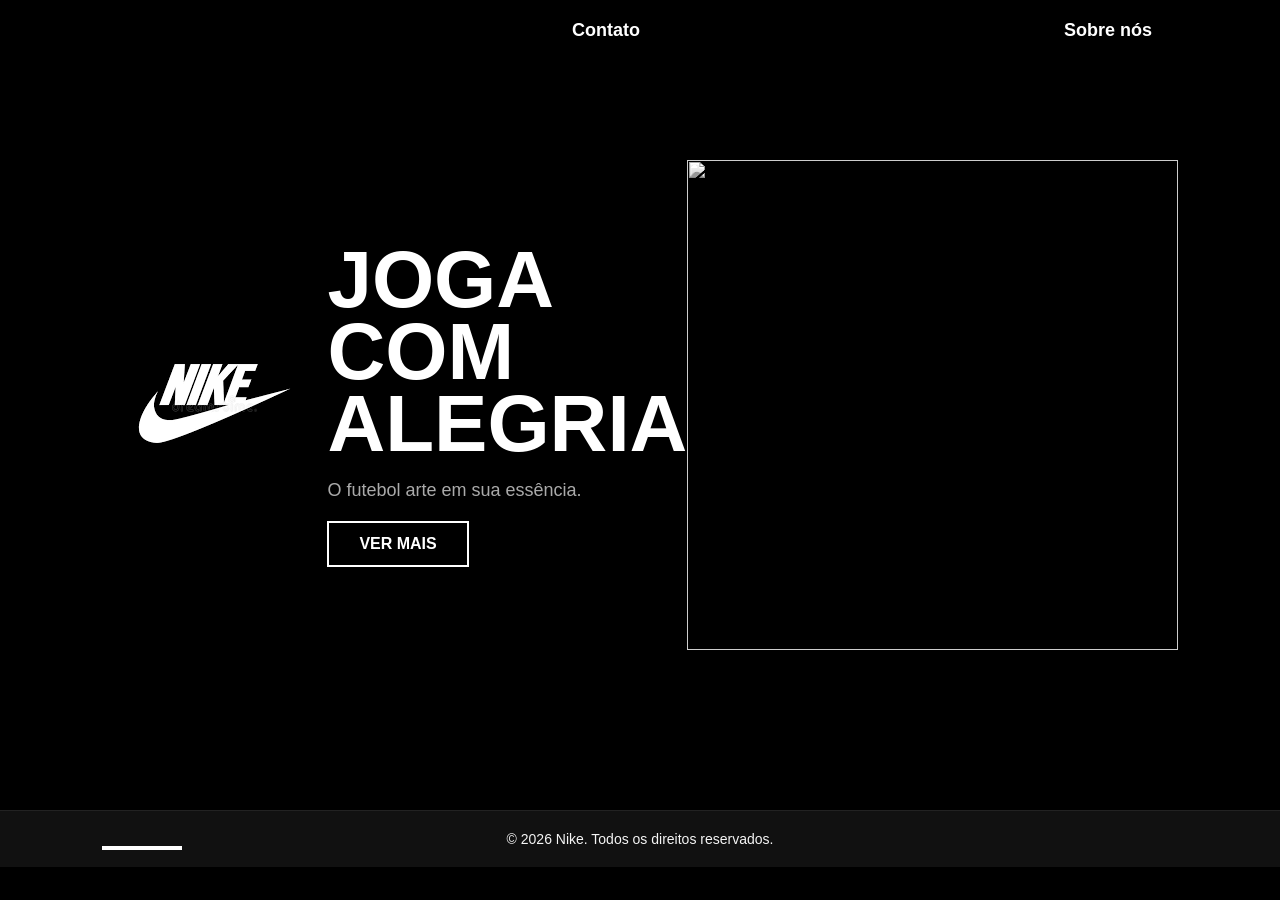
==== index.html @ 46e06e61 "feat:Site MVP Eric Alteracoes" ====
<!DOCTYPE html>
<html lang="pt-br">
<head>
    <meta charset="UTF-8">
    <title>NIKE</title>

    <!-- Conectando o CSS externo -->
    <link rel="stylesheet" href="style.css">
</head>
<body>


<section class="hero">

    <div class="title">
        <img src="[data-uri]" alt="Nike Logo"></h1>
    </div>
    
    

   
    <div class="text">
        <h1>JOGA<br>COM<br>ALEGRIA</h1>
        <p>O futebol arte em sua essência.</p>
        <a href="produtos.html" class="btn">VER MAIS</a>
    </div>

   
    <div class="images">
        <img src="https://s2-ge.glbimg.com/4L4P5YxfeqMraqw4M9vez6PfS5Y=/0x0:1023x1280/984x0/smart/filters:strip_icc()/i.s3.glbimg.com/v1/AUTH_bc8228b6673f488aa253bbcb03c80ec5/internal_photos/bs/2025/Y/8/ulVmg7SAKY3PsIbzaGpQ/whatsapp-image-2025-06-12-at-09.35.35.jpeg" class="main-img">
        <img src="https://s2-ge.glbimg.com/4L4P5YxfeqMraqw4M9vez6PfS5Y=/0x0:1023x1280/984x0/smart/filters:strip_icc()/i.s3.glbimg.com/v1/AUTH_bc8228b6673f488aa253bbcb03c80ec5/internal_photos/bs/2025/Y/8/ulVmg7SAKY3PsIbzaGpQ/whatsapp-image-2025-06-12-at-09.35.35.jpeg" class="overlay">
        <!-- <img src="https://images.metroimg.com/2026/03/ronaldinho-gaucho-camisa-do-brasil-selecao-brasileira-jordan-nike-azul-copa-do-mundo-1.jpg" class="overlay"> -->
    </div>

</section>

<a class="aboutus" href="sobre.html">Sobre nós</a>
<a class="contact" href="contato.html">Contato</a>

<div class="line"></div>
<footer class="footer">
    <p>&copy; 2026 Nike. Todos os direitos reservados.</p>
</footer>
</body>
</html>
---- style.css ----
/* RESET BÁSICO (remove estilos padrão do navegador) */
*{
    margin:0; /* remove margens */
    padding:0; /* remove espaçamentos */
    box-sizing:border-box; /* facilita cálculo de tamanho */
    font-family:Helvetica, Arial, sans-serif; /* fonte padrão */
}

.tittle{
    position: fixed;
    top:20px;
    left:25%;
    font-size:24px;
    font-weight:bold;
    color:white;
}

/* CORPO DA PÁGINA */
body{
    background:#000; /* fundo preto */
    color:#fff; /* texto branco */
    overflow-x:hidden; /* evita scroll lateral */
}

/* HERO (seção principal) */
.hero{
    height:90vh; /* ocupa a tela inteira */
    display:flex; /* ativa layout flex */
    align-items:center; /* centraliza vertical */
    justify-content:space-between; /* separa texto e imagem */
    padding:0 8%; /* espaço lateral */
}

/* BLOCO DE TEXTO */
.text{
    max-width:500px; /* limita largura */
}

/* TÍTULO */
.text h1{
    font-size:80px; /* bem grande estilo Nike */
    font-weight:900; /* bem pesado */
    line-height:0.9; /* diminui espaço entre linhas */
}

/* PARÁGRAFO */
.text p{
    margin:20px 0; /* espaço em cima e baixo */
    color:#aaa; /* cinza */
    font-size:18px;
}

/* BOTÃO */
.btn{
    display:inline-block;
    padding:12px 30px;
    border:2px solid white;
    text-decoration:none;
    color:white;
    font-weight:bold;
    transition:0.3s; /* animação suave */
}

/* FORMULÁRIO DE CONTATO */
.container{
    max-width:900px;
    margin:4rem auto 2rem;
    padding:2rem;
    background:rgba(255,255,255,0.04);
    border:1px solid rgba(255,255,255,0.14);
    border-radius:18px;
}

.container h1{
    font-size:3rem;
    text-align:center;
    margin-bottom:1.8rem;
    letter-spacing:1px;
}

.formulario{
    display:flex;
    flex-direction:column;
    gap:1.2rem;
    max-width:640px;
    margin:0 auto;
}

.formulario input{
    width:100%;
    padding:1rem 1.2rem;
    border:1px solid rgba(255,255,255,0.24);
    border-radius:12px;
    background:rgba(255,255,255,0.05);
    color:#fff;
    font-size:1rem;
    transition:0.3s;
}

.formulario input::placeholder{
    color:rgba(255,255,255,0.65);
}

.formulario input:focus{
    outline:none;
    border-color:#fff;
    box-shadow:0 0 0 4px rgba(255,255,255,0.08);
}

.formulario input:invalid{
    border-color:#ff6b6b;
}

.formulario input:valid{
    border-color:#47d7a0;
}

.formulario button{
    width:100%;
    padding:14px 18px;
    background:#fff;
    color:#000;
    border:none;
    border-radius:12px;
    font-weight:800;
    cursor:pointer;
    transition:0.3s;
}

.formulario button:hover{
    filter:brightness(0.95);
}

/* MAPA DE CONTATO */
.mapa{
    width:100%;
    max-width:900px;
    margin:2rem auto;
}

.mapa iframe{
    width:100%;
    height:450px;
    border:0;
}

/* HOVER DO BOTÃO */
.btn:hover{
    background:white;
    color:black;
}

/* CONTAINER DAS IMAGENS */
.images{
    position:relative; /* necessário para overlay */
    width:100%;
    max-width:500px;
    aspect-ratio:1/1;
    overflow:hidden;
    margin:auto;
}

/* IMAGEM PRINCIPAL */
.main-img{
    width:100%;
    height:100%;
    object-fit:cover;
    display:block;
    filter:grayscale(100%) contrast(120%); /* estilo preto e branco */
    transition:0.5s;
}

/* IMAGEM SOBREPOSTA */
.overlay{
    position:absolute;
    top:0;
    left:0;
    width:100%;
    height:100%;
    object-fit:cover;
    opacity:0; /* invisível inicialmente */
    /* transform:translate(20px, 20px); deslocada */
    transition:0.5s;
}

/* EFEITO AO PASSAR O MOUSE */
.images:hover .main-img{
    opacity:0; /* esconde quando overlay aparece */
    /* transform:scale(1.05); zoom leve */
}

.images:hover .overlay{
    opacity:1; /* aparece completamente */
    transform:translate(0,0); /* volta ao lugar */
}

/* LINHA DECORATIVA */

/* ====== RESPONSIVIDADE ====== */
@media (max-width: 1200px) {
    .hero {
        padding:0 5%;
    }

    .text h1 {
        font-size:64px;
    }

    .heroprodutos h1 {
        font-size:48px;
    }
}

@media (max-width: 900px) {
    .hero {
        flex-direction:column;
        align-items:center;
        justify-content:center;
        gap:2rem;
        min-height:80vh;
        padding:2rem;
    }

    .hero .text,
    .images {
        width:100%;
        max-width:560px;
    }

    .text h1 {
        font-size:48px;
        text-align:center;
    }

    .text p {
        font-size:16px;
        text-align:center;
    }

    .text {
        text-align:center;
    }

    .text .btn {
        margin:0 auto;
        display:inline-block;
    }

    .images {
        max-width:90vw;
        aspect-ratio:1/1;
    }

    .tittle,
    .aboutus,
    .contact {
        position:static;
        display:block;
        margin:8px auto;
        text-align:center;
    }
}

@media (max-width: 600px) {
    .text h1 {
        font-size:32px;
    }

    .btn {
        width:100%;
        text-align:center;
        padding:12px;
    }

    .heroprodutos {
        height:30vh;
        padding-left:20px;
    }

    .heroprodutos h1 {
        font-size:32px;
    }

    .hero {
        min-height:70vh;
        padding:1.5rem;
    }
}

.line{
    position:absolute;
    bottom:50px;
    left:8%;
    width:80px;
    height:4px;
    background:white;
}

.aboutus{
    position: fixed;
    top:20px;
    right:10%;
    font-size:18px;
    color:white;
    text-decoration:none;
    font-weight:bold;
}

.contact{
    position: fixed;
    top:20px;
    right:50%;
    font-size:18px;
    color:white;
    text-decoration:none;
    font-weight:bold;
}



.footer{
    text-align:center;
    padding:20px 0;
    background:#111;
    color:whitesmoke;
    font-size:14px;
}

----------
Produtos
----------

nav a {
    color: white;           /* deixa branco */
    text-decoration: none;  /* remove sublinhado */
    margin-left: 20px;      /* espaçamento */
}

nav a:hover {
    color: #aaa; /* efeito ao passar o mouse */
}


/* ================= HERO ================= */
.heroprodutos {
    height: 40vh; /* ocupa 80% da tela */
    background: url('') center/cover;
    display: flex;
    align-items: center;
    padding-left: 50px;
}

.heroprodutos h1 {
    font-size: 60px;
}

.heroprodutos p {
    margin: 10px 0;
}

.heroprodutos button {
    padding: 10px 20px;
    background: #fff;
    border: none;
    cursor: pointer;
    font-weight: bold;
}

/* ================= PRODUTOS ================= */
.produtos {
    padding: 40px;
}

.produtos h2 {
    margin-bottom: 20px;
}

.grid {
    display: grid; /* layout em grade */
    grid-template-columns: repeat(auto-fit, minmax(250px, 1fr));
    gap: 20px; /* espaço entre cards */
}

.card {
    background: #111;
    padding: 20px;
    text-align: center;
    transition: 0.3s;
    height: auto;
    width: auto;
}

.card:hover {
    transform: scale(1.05); /* animação ao passar o mouse */
}

.card img {
    width: 100%;        /* ocupa toda largura do card */
    height: 250px;      /* altura fixa (PADRÃO) */
    object-fit: cover;  /* corta sem deformar */
}

.card button {
    margin-top: 10px;
    padding: 10px;
    background: #fff;
    border: none;
    cursor: pointer;
}

/* ================= FOOTER ================= */
footer {
    text-align: center;
    padding: 20px;
    border-top: 1px solid #222;
}
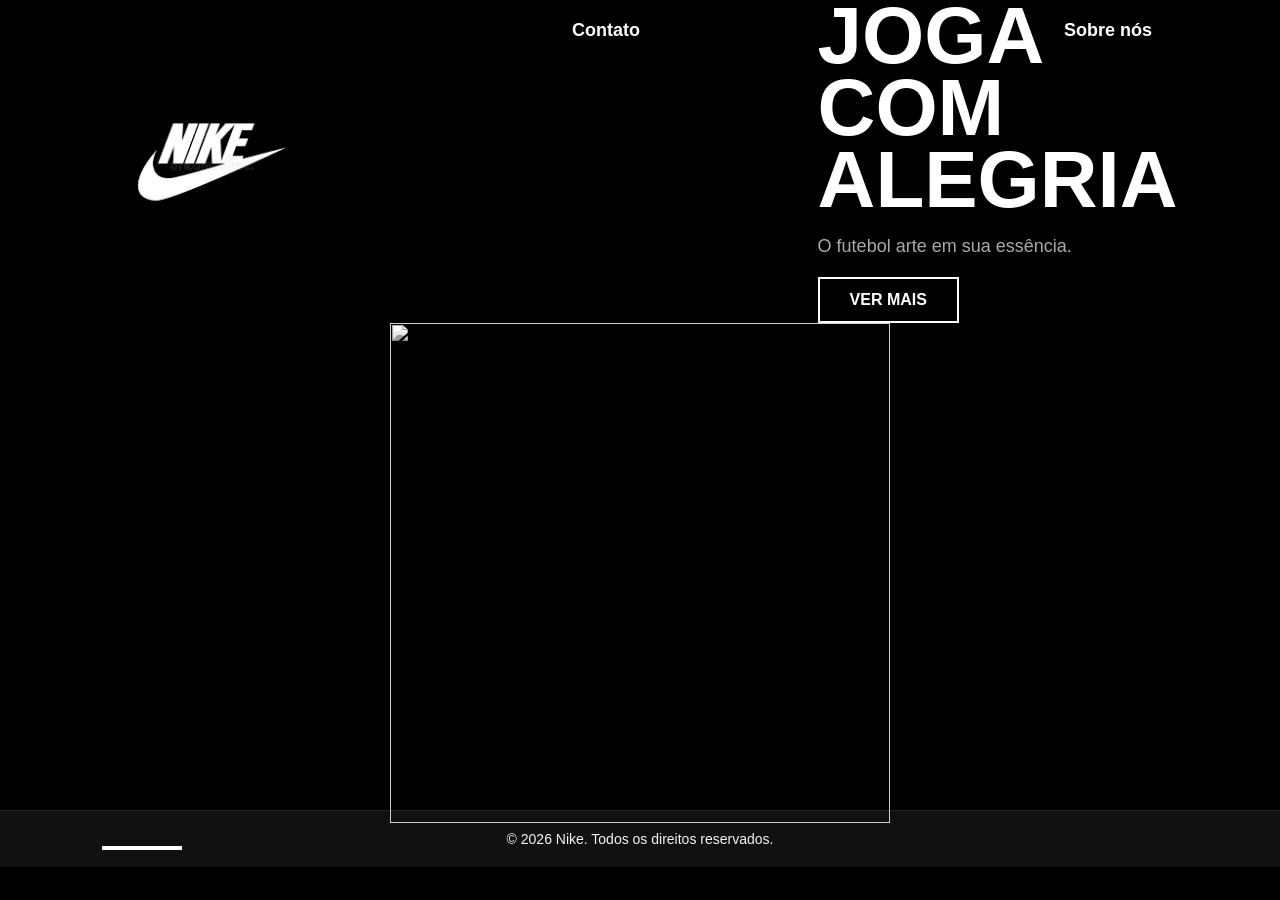
==== commit 50235c19: "fix:mobile" ====
--- a/index.html
+++ b/index.html
@@ -2,10 +2,11 @@
 <html lang="pt-br">
 <head>
     <meta charset="UTF-8">
+    <meta name="viewport" content="width=device-width, initial-scale=1.0">
     <title>NIKE</title>
 
     <!-- Conectando o CSS externo -->
-    <link rel="stylesheet" href="style.css">
+    <link rel="stylesheet" href="css/style.css">
 </head>
 <body>
 
--- a/css/style.css
+++ b/css/style.css
@@ -0,0 +1,424 @@
+/* RESET BÁSICO (remove estilos padrão do navegador) */
+*{
+    margin:0; /* remove margens */
+    padding:0; /* remove espaçamentos */
+    box-sizing:border-box; /* facilita cálculo de tamanho */
+    font-family:Helvetica, Arial, sans-serif; /* fonte padrão */
+}
+
+.tittle{
+    position: fixed;
+    top:20px;
+    left:25%;
+    font-size:24px;
+    font-weight:bold;
+    color:white;
+}
+
+/* CORPO DA PÁGINA */
+body{
+    background:#000; /* fundo preto */
+    color:#fff; /* texto branco */
+    overflow-x:hidden; /* evita scroll lateral */
+}
+
+/* HERO (seção principal) */
+.hero{
+    height:90vh; /* ocupa a tela inteira */
+    display:flex; /* ativa layout flex */
+    flex-wrap:wrap;
+    align-items:center; /* centraliza vertical */
+    justify-content:space-between; /* separa texto e imagem */
+    padding:0 8%; /* espaço lateral */
+}
+
+.title img{
+    width:100%;
+    max-width:220px;
+    height:auto;
+    display:block;
+}
+
+/* BLOCO DE TEXTO */
+.text{
+    max-width:500px; /* limita largura */
+}
+
+/* TÍTULO */
+.text h1{
+    font-size:80px; /* bem grande estilo Nike */
+    font-weight:900; /* bem pesado */
+    line-height:0.9; /* diminui espaço entre linhas */
+}
+
+/* PARÁGRAFO */
+.text p{
+    margin:20px 0; /* espaço em cima e baixo */
+    color:#aaa; /* cinza */
+    font-size:18px;
+}
+
+/* BOTÃO */
+.btn{
+    display:inline-block;
+    padding:12px 30px;
+    border:2px solid white;
+    text-decoration:none;
+    color:white;
+    font-weight:bold;
+    transition:0.3s; /* animação suave */
+}
+
+/* FORMULÁRIO DE CONTATO */
+.container{
+    max-width:900px;
+    margin:4rem auto 2rem;
+    padding:2rem;
+    background:rgba(255,255,255,0.04);
+    border:1px solid rgba(255,255,255,0.14);
+    border-radius:18px;
+}
+
+.container h1{
+    font-size:3rem;
+    text-align:center;
+    margin-bottom:1.8rem;
+    letter-spacing:1px;
+}
+
+.formulario{
+    display:flex;
+    flex-direction:column;
+    gap:1.2rem;
+    max-width:640px;
+    margin:0 auto;
+}
+
+.formulario input{
+    width:100%;
+    padding:1rem 1.2rem;
+    border:1px solid rgba(255,255,255,0.24);
+    border-radius:12px;
+    background:rgba(255,255,255,0.05);
+    color:#fff;
+    font-size:1rem;
+    transition:0.3s;
+}
+
+.formulario input::placeholder{
+    color:rgba(255,255,255,0.65);
+}
+
+.formulario input:focus{
+    outline:none;
+    border-color:#fff;
+    box-shadow:0 0 0 4px rgba(255,255,255,0.08);
+}
+
+.formulario input:invalid{
+    border-color:#ff6b6b;
+}
+
+.formulario input:valid{
+    border-color:#47d7a0;
+}
+
+.formulario button{
+    width:100%;
+    padding:14px 18px;
+    background:#fff;
+    color:#000;
+    border:none;
+    border-radius:12px;
+    font-weight:800;
+    cursor:pointer;
+    transition:0.3s;
+}
+
+.formulario button:hover{
+    filter:brightness(0.95);
+}
+
+/* MAPA DE CONTATO */
+.mapa{
+    width:100%;
+    max-width:900px;
+    margin:2rem auto;
+}
+
+.mapa iframe{
+    width:100%;
+    height:450px;
+    border:0;
+}
+
+/* HOVER DO BOTÃO */
+.btn:hover{
+    background:white;
+    color:black;
+}
+
+/* CONTAINER DAS IMAGENS */
+.images{
+    position:relative; /* necessário para overlay */
+    width:100%;
+    max-width:500px;
+    aspect-ratio:1/1;
+    overflow:hidden;
+    margin:auto;
+}
+
+/* IMAGEM PRINCIPAL */
+.main-img{
+    width:100%;
+    height:100%;
+    object-fit:cover;
+    display:block;
+    filter:grayscale(100%) contrast(120%); /* estilo preto e branco */
+    transition:0.5s;
+}
+
+/* IMAGEM SOBREPOSTA */
+.overlay{
+    position:absolute;
+    top:0;
+    left:0;
+    width:100%;
+    height:100%;
+    object-fit:cover;
+    opacity:0; /* invisível inicialmente */
+    /* transform:translate(20px, 20px); deslocada */
+    transition:0.5s;
+}
+
+/* EFEITO AO PASSAR O MOUSE */
+.images:hover .main-img{
+    opacity:0; /* esconde quando overlay aparece */
+    /* transform:scale(1.05); zoom leve */
+}
+
+.images:hover .overlay{
+    opacity:1; /* aparece completamente */
+    transform:translate(0,0); /* volta ao lugar */
+}
+
+/* LINHA DECORATIVA */
+
+/* ====== RESPONSIVIDADE ====== */
+@media (max-width: 1200px) {
+    .hero {
+        padding:0 5%;
+    }
+
+    .text h1 {
+        font-size:64px;
+    }
+
+    .heroprodutos h1 {
+        font-size:48px;
+    }
+}
+
+@media (max-width: 900px) {
+    .hero {
+        flex-direction:column;
+        align-items:center;
+        justify-content:center;
+        gap:2rem;
+        min-height:80vh;
+        padding:2rem;
+    }
+
+    .hero .text,
+    .images {
+        width:100%;
+        max-width:560px;
+    }
+
+    .text h1 {
+        font-size:48px;
+        text-align:center;
+    }
+
+    .text p {
+        font-size:16px;
+        text-align:center;
+    }
+
+    .text {
+        text-align:center;
+    }
+
+    .text .btn {
+        margin:0 auto;
+        display:inline-block;
+    }
+
+    .images {
+        max-width:90vw;
+        aspect-ratio:1/1;
+    }
+
+    .tittle,
+    .aboutus,
+    .contact {
+        position:static;
+        display:block;
+        margin:8px auto;
+        text-align:center;
+    }
+}
+
+@media (max-width: 600px) {
+    .text h1 {
+        font-size:32px;
+    }
+
+    .btn {
+        width:100%;
+        text-align:center;
+        padding:12px;
+    }
+
+    .heroprodutos {
+        height:30vh;
+        padding-left:20px;
+    }
+
+    .heroprodutos h1 {
+        font-size:32px;
+    }
+
+    .hero {
+        min-height:70vh;
+        padding:1.5rem;
+    }
+}
+
+.line{
+    position:absolute;
+    bottom:50px;
+    left:8%;
+    width:80px;
+    height:4px;
+    background:white;
+}
+
+.aboutus{
+    position: fixed;
+    top:20px;
+    right:10%;
+    font-size:18px;
+    color:white;
+    text-decoration:none;
+    font-weight:bold;
+}
+
+.contact{
+    position: fixed;
+    top:20px;
+    right:50%;
+    font-size:18px;
+    color:white;
+    text-decoration:none;
+    font-weight:bold;
+}
+
+
+
+.footer{
+    text-align:center;
+    padding:20px 0;
+    background:#111;
+    color:whitesmoke;
+    font-size:14px;
+}
+
+----------
+Produtos
+----------
+
+nav a {
+    color: white;           /* deixa branco */
+    text-decoration: none;  /* remove sublinhado */
+    margin-left: 20px;      /* espaçamento */
+}
+
+nav a:hover {
+    color: #aaa; /* efeito ao passar o mouse */
+}
+
+
+/* ================= HERO ================= */
+.heroprodutos {
+    height: 40vh; /* ocupa 80% da tela */
+    background: url('') center/cover;
+    display: flex;
+    align-items: center;
+    padding-left: 50px;
+}
+
+.heroprodutos h1 {
+    font-size: 60px;
+}
+
+.heroprodutos p {
+    margin: 10px 0;
+}
+
+.heroprodutos button {
+    padding: 10px 20px;
+    background: #fff;
+    border: none;
+    cursor: pointer;
+    font-weight: bold;
+}
+
+/* ================= PRODUTOS ================= */
+.produtos {
+    padding: 40px;
+}
+
+.produtos h2 {
+    margin-bottom: 20px;
+}
+
+.grid {
+    display: grid; /* layout em grade */
+    grid-template-columns: repeat(auto-fit, minmax(250px, 1fr));
+    gap: 20px; /* espaço entre cards */
+}
+
+.card {
+    background: #111;
+    padding: 20px;
+    text-align: center;
+    transition: 0.3s;
+    height: auto;
+    width: auto;
+}
+
+.card:hover {
+    transform: scale(1.05); /* animação ao passar o mouse */
+}
+
+.card img {
+    width: 100%;        /* ocupa toda largura do card */
+    height: 250px;      /* altura fixa (PADRÃO) */
+    object-fit: cover;  /* corta sem deformar */
+}
+
+.card button {
+    margin-top: 10px;
+    padding: 10px;
+    background: #fff;
+    border: none;
+    cursor: pointer;
+}
+
+/* ================= FOOTER ================= */
+footer {
+    text-align: center;
+    padding: 20px;
+    border-top: 1px solid #222;
+}
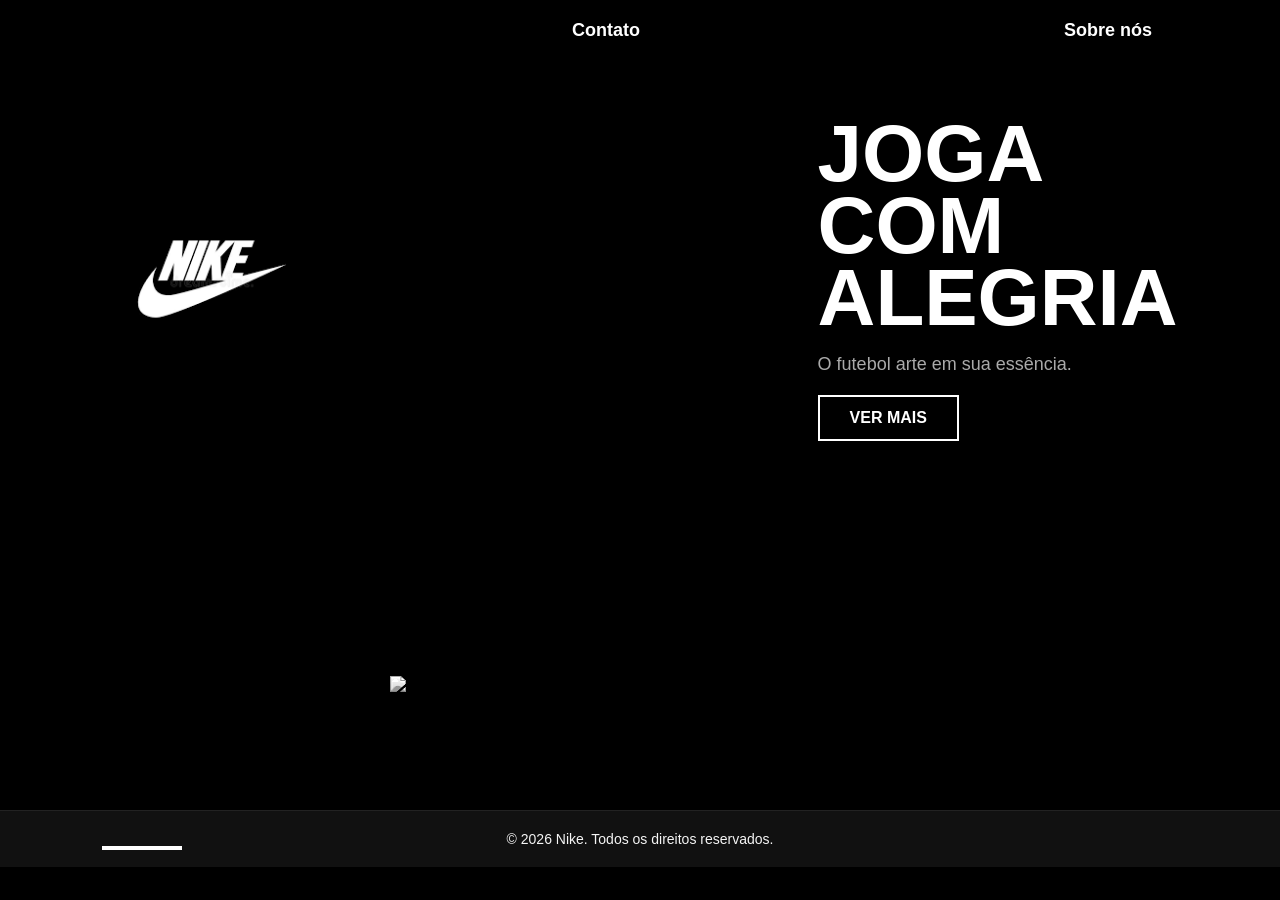
==== commit b533785a: "fix:Mobile Menu-Toggle" ====
--- a/index.html
+++ b/index.html
@@ -8,8 +8,20 @@
     <!-- Conectando o CSS externo -->
     <link rel="stylesheet" href="css/style.css">
 </head>
-<body>
+<body class="index-page">
 
+<header class="site-header">
+    <input type="checkbox" id="menu-toggle" class="menu-toggle">
+    <label for="menu-toggle" class="hamburger" aria-label="Abrir menu">
+        <span></span>
+        <span></span>
+        <span></span>
+    </label>
+    <nav class="menu">
+        <a href="sobre.html">Sobre nós</a>
+        <a href="contato.html">Contato</a>
+    </nav>
+</header>
 
 <section class="hero">
 
--- a/css/style.css
+++ b/css/style.css
@@ -38,6 +38,69 @@
     height:auto;
     display:block;
 }
+
+.site-header{
+    display:none;
+}
+
+.menu-toggle{
+    display:none;
+}
+
+.hamburger{
+    display:flex;
+    flex-direction:column;
+    justify-content:space-between;
+    width:28px;
+    height:20px;
+    cursor:pointer;
+}
+
+.hamburger span{
+    display:block;
+    height:3px;
+    width:100%;
+    background:#fff;
+    border-radius:2px;
+    transition:0.3s;
+}
+
+.menu{
+    position:absolute;
+    top:60px;
+    right:0;
+    display:none;
+    flex-direction:column;
+    gap:0.75rem;
+    padding:1rem 1.2rem;
+    background:rgba(0,0,0,0.9);
+    border:1px solid rgba(255,255,255,0.15);
+    border-radius:16px;
+    min-width:170px;
+}
+
+.menu a{
+    color:#fff;
+    text-decoration:none;
+    font-weight:700;
+}
+
+.menu-toggle:checked + .hamburger span:nth-child(1){
+    transform: translateY(8px) rotate(45deg);
+}
+
+.menu-toggle:checked + .hamburger span:nth-child(2){
+    opacity:0;
+}
+
+.menu-toggle:checked + .hamburger span:nth-child(3){
+    transform: translateY(-8px) rotate(-45deg);
+}
+
+.menu-toggle:checked ~ .menu{
+    display:flex;
+}
+
 
 /* BLOCO DE TEXTO */
 .text{
@@ -163,7 +226,6 @@
     position:relative; /* necessário para overlay */
     width:100%;
     max-width:500px;
-    aspect-ratio:1/1;
     overflow:hidden;
     margin:auto;
 }
@@ -171,8 +233,8 @@
 /* IMAGEM PRINCIPAL */
 .main-img{
     width:100%;
-    height:100%;
-    object-fit:cover;
+    height:auto;
+    object-fit:contain;
     display:block;
     filter:grayscale(100%) contrast(120%); /* estilo preto e branco */
     transition:0.5s;
@@ -185,7 +247,7 @@
     left:0;
     width:100%;
     height:100%;
-    object-fit:cover;
+    object-fit:contain;
     opacity:0; /* invisível inicialmente */
     /* transform:translate(20px, 20px); deslocada */
     transition:0.5s;
@@ -259,6 +321,33 @@
         aspect-ratio:1/1;
     }
 
+    .site-header{
+        display:flex;
+        position:fixed;
+        top:20px;
+        right:20px;
+        z-index:20;
+        align-items:center;
+        gap:1rem;
+    }
+
+    .menu-toggle{
+        display:block;
+    }
+
+    .menu{
+        right:20px;
+    }
+
+    .index-page .aboutus,
+    .index-page .contact {
+        display:none;
+    }
+
+    .index-page .images{
+        display:none !important;
+    }
+
     .tittle,
     .aboutus,
     .contact {
@@ -404,8 +493,8 @@
 
 .card img {
     width: 100%;        /* ocupa toda largura do card */
-    height: 250px;      /* altura fixa (PADRÃO) */
-    object-fit: cover;  /* corta sem deformar */
+    height: auto;       /* altura automática para não cortar */
+    object-fit: contain;/* preserva a imagem inteira */
 }
 
 .card button {
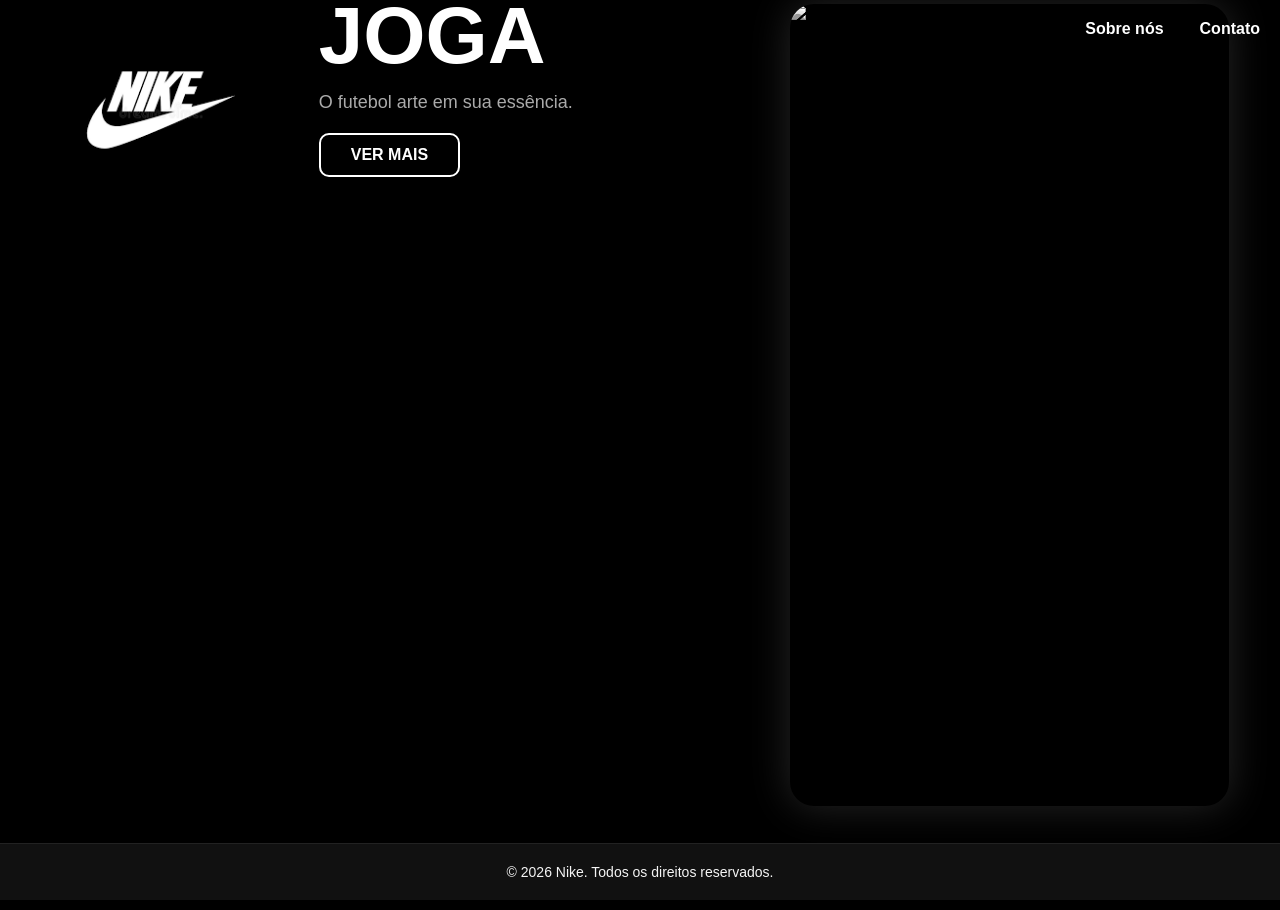
==== commit fc34e838: "feat: Aplicação de efeito de escrita com JS" ====
--- a/index.html
+++ b/index.html
@@ -33,7 +33,7 @@
 
    
     <div class="text">
-        <h1>JOGA<br>COM<br>ALEGRIA</h1>
+        <h1 id="texto-digitado"></h1>
         <p>O futebol arte em sua essência.</p>
         <a href="produtos.html" class="btn">VER MAIS</a>
     </div>
@@ -54,5 +54,6 @@
 <footer class="footer">
     <p>&copy; 2026 Nike. Todos os direitos reservados.</p>
 </footer>
+<script src="js/script.js"></script>
 </body>
 </html>
--- a/css/style.css
+++ b/css/style.css
@@ -20,6 +20,7 @@
     background:#000; /* fundo preto */
     color:#fff; /* texto branco */
     overflow-x:hidden; /* evita scroll lateral */
+    padding-bottom:100px; /* espaço para footer fixo */
 }
 
 /* HERO (seção principal) */
@@ -27,9 +28,34 @@
     height:90vh; /* ocupa a tela inteira */
     display:flex; /* ativa layout flex */
     flex-wrap:wrap;
-    align-items:center; /* centraliza vertical */
+    align-items:flex-start;
     justify-content:space-between; /* separa texto e imagem */
-    padding:0 8%; /* espaço lateral */
+    gap:2rem;
+    padding:0 4%; /* espaço lateral */
+}
+
+.hero .title{
+    flex:0 1 20%;
+    min-width:180px;
+    display:flex;
+    align-items:center;
+}
+
+.hero .text{
+    flex:1 1 35%;
+    min-width:260px;
+}
+
+.hero .images{
+    flex:1 1 35%;
+    min-width:260px;
+    max-width:560px;
+}
+
+.title{
+    position:static;
+    width:auto;
+    margin:0 0 1.5rem 0;
 }
 
 .title img{
@@ -40,7 +66,14 @@
 }
 
 .site-header{
-    display:none;
+    position:fixed;
+    top:20px;
+    right:20px;
+    z-index:20;
+    display:flex;
+    justify-content:flex-end;
+    align-items:center;
+    gap:1rem;
 }
 
 .menu-toggle{
@@ -48,7 +81,7 @@
 }
 
 .hamburger{
-    display:flex;
+    display:none;
     flex-direction:column;
     justify-content:space-between;
     width:28px;
@@ -66,23 +99,41 @@
 }
 
 .menu{
-    position:absolute;
-    top:60px;
-    right:0;
-    display:none;
-    flex-direction:column;
-    gap:0.75rem;
-    padding:1rem 1.2rem;
-    background:rgba(0,0,0,0.9);
-    border:1px solid rgba(255,255,255,0.15);
-    border-radius:16px;
-    min-width:170px;
+    display:flex;
+    flex-direction:row;
+    gap:1rem;
+    align-items:center;
 }
 
 .menu a{
     color:#fff;
     text-decoration:none;
     font-weight:700;
+}
+
+body.index-page .aboutus,
+body.index-page .contact {
+    display:none !important;
+}
+
+body.index-page {
+    overflow-y: hidden;
+}
+
+body:not(.index-page) .site-header {
+    position:fixed;
+    top:0;
+    left:0;
+    right:0;
+    width:100%;
+    background: rgba(0, 0, 0, 0.85);
+    border-radius: 0;
+    padding: 10px 4%;
+    z-index:20;
+}
+
+.sobre-page .site-header {
+    background: #fff;
 }
 
 .menu-toggle:checked + .hamburger span:nth-child(1){
@@ -123,13 +174,27 @@
 
 /* BOTÃO */
 .btn{
-    display:inline-block;
+    display:inline-flex;
+    align-items:center;
+    justify-content:center;
     padding:12px 30px;
     border:2px solid white;
+    border-radius:10px;
+    background:transparent;
+    color:white;
+    font-family:inherit;
+    font-size:1rem;
+    line-height:1;
     text-decoration:none;
-    color:white;
+    text-align:center;
     font-weight:bold;
+    cursor:pointer;
     transition:0.3s; /* animação suave */
+}
+
+button.btn{
+    background:transparent;
+    border:2px solid white;
 }
 
 /* FORMULÁRIO DE CONTATO */
@@ -226,8 +291,17 @@
     position:relative; /* necessário para overlay */
     width:100%;
     max-width:500px;
+    height: 99%;
     overflow:hidden;
     margin:auto;
+    z-index:0;
+    border-radius:24px;
+    box-shadow:0 0 40px rgba(255,255,255,0.15);
+    transition:transform 0.3s ease;
+}
+
+.images:hover{
+    transform:scale(1.05);
 }
 
 /* IMAGEM PRINCIPAL */
@@ -251,6 +325,7 @@
     opacity:0; /* invisível inicialmente */
     /* transform:translate(20px, 20px); deslocada */
     transition:0.5s;
+    z-index:0;
 }
 
 /* EFEITO AO PASSAR O MOUSE */
@@ -321,6 +396,10 @@
         aspect-ratio:1/1;
     }
 
+    .index-page .images{
+        display:none !important;
+    }
+
     .site-header{
         display:flex;
         position:fixed;
@@ -333,19 +412,40 @@
 
     .menu-toggle{
         display:block;
+        width:24px;
+        height:24px;
+        opacity:0;
+        position:absolute;
+        top:-10px;
+        right:-10px;
+        cursor:pointer;
+    }
+
+    .hamburger{
+        display:flex;
     }
 
     .menu{
-        right:20px;
+        position:absolute;
+        top:60px;
+        right:0;
+        display:none;
+        flex-direction:column;
+        gap:0.75rem;
+        padding:1rem 1.2rem;
+        background:rgba(0,0,0,0.9);
+        border:1px solid rgba(255,255,255,0.15);
+        border-radius:16px;
+        min-width:170px;
+    }
+
+    .menu-toggle:checked ~ .menu{
+        display:flex;
     }
 
     .index-page .aboutus,
     .index-page .contact {
         display:none;
-    }
-
-    .index-page .images{
-        display:none !important;
     }
 
     .tittle,
@@ -367,6 +467,10 @@
         width:100%;
         text-align:center;
         padding:12px;
+    }
+
+    .index-page .images{
+        display:none !important;
     }
 
     .heroprodutos {
@@ -415,17 +519,17 @@
 
 
 
-.footer{
+.footer,
+footer{
+    width:100%;
+    box-sizing:border-box;
     text-align:center;
-    padding:20px 0;
+    padding:20px 4%;
     background:#111;
     color:whitesmoke;
     font-size:14px;
-}
-
-----------
-Produtos
-----------
+    border-top:1px solid #222;
+}
 
 nav a {
     color: white;           /* deixa branco */
@@ -455,12 +559,20 @@
     margin: 10px 0;
 }
 
-.heroprodutos button {
-    padding: 10px 20px;
-    background: #fff;
-    border: none;
+.heroprodutos .btn {
+    padding: 12px 30px;
+    background: black;
+    color: white;
+    border: 2px solid white;
+    border-radius: 10px;
     cursor: pointer;
     font-weight: bold;
+    transition: 0.3s;
+}
+
+.heroprodutos .btn:hover {
+    background: white;
+    color: black;
 }
 
 /* ================= PRODUTOS ================= */
@@ -506,8 +618,76 @@
 }
 
 /* ================= FOOTER ================= */
+
+.sobre-page .site-header {
+    background: rgba(255,255,255,0.95);
+    border-bottom: 1px solid rgba(0,0,0,0.08);
+}
+
+.sobre-page .menu {
+    background: #111(255,255,255,0.95);
+    border: 1px solid rgba(0,0,0,0.15);
+}
+
+.sobre-page .menu a {
+    color:#fff;
+}
+
+.sobre-page .hamburger span {
+    /* background:#111; */
+}
+
 footer {
+    position:fixed;
+    bottom:0;
+    left:0;
+    width:100%;
+    box-sizing:border-box;
     text-align: center;
-    padding: 20px;
+    padding: 20px 4%;
     border-top: 1px solid #222;
-}
+    z-index:15;
+}
+
+#texto-digitado {
+  /* Removemos o nowrap para permitir que o texto quebre linha se for grande */
+  /* Removemos o display: inline-block para ele se comportar como um bloco normal */
+  
+  border-right: 3px solid #000; /* O cursor */
+  padding-right: 5px;
+  
+  /* Largura máxima para não estourar a tela (ajuste conforme seu design) */
+  max-width: 100%; 
+  
+  /* Garante que o cursor pisque */
+  animation: piscar 0.7s step-end infinite;
+  
+  /* Opcional: Alinhamento para garantir que o cursor não suma */
+  display: inline; 
+}
+
+@keyframes piscar {
+  from, to { border-color: transparent; }
+  50% { border-color: #fff; }
+}
+
+/* Classe opcional para remover o cursor quando terminar */
+.cursor-parado {
+  border-right: none !important;
+}
+
+@media (max-width: 900px) {
+    .footer,
+    footer {
+        padding: 16px 2rem;
+        font-size: 13px;
+    }
+}
+
+@media (max-width: 600px) {
+    .footer,
+    footer {
+        padding: 12px 1rem;
+        font-size: 12px;
+    }
+}
